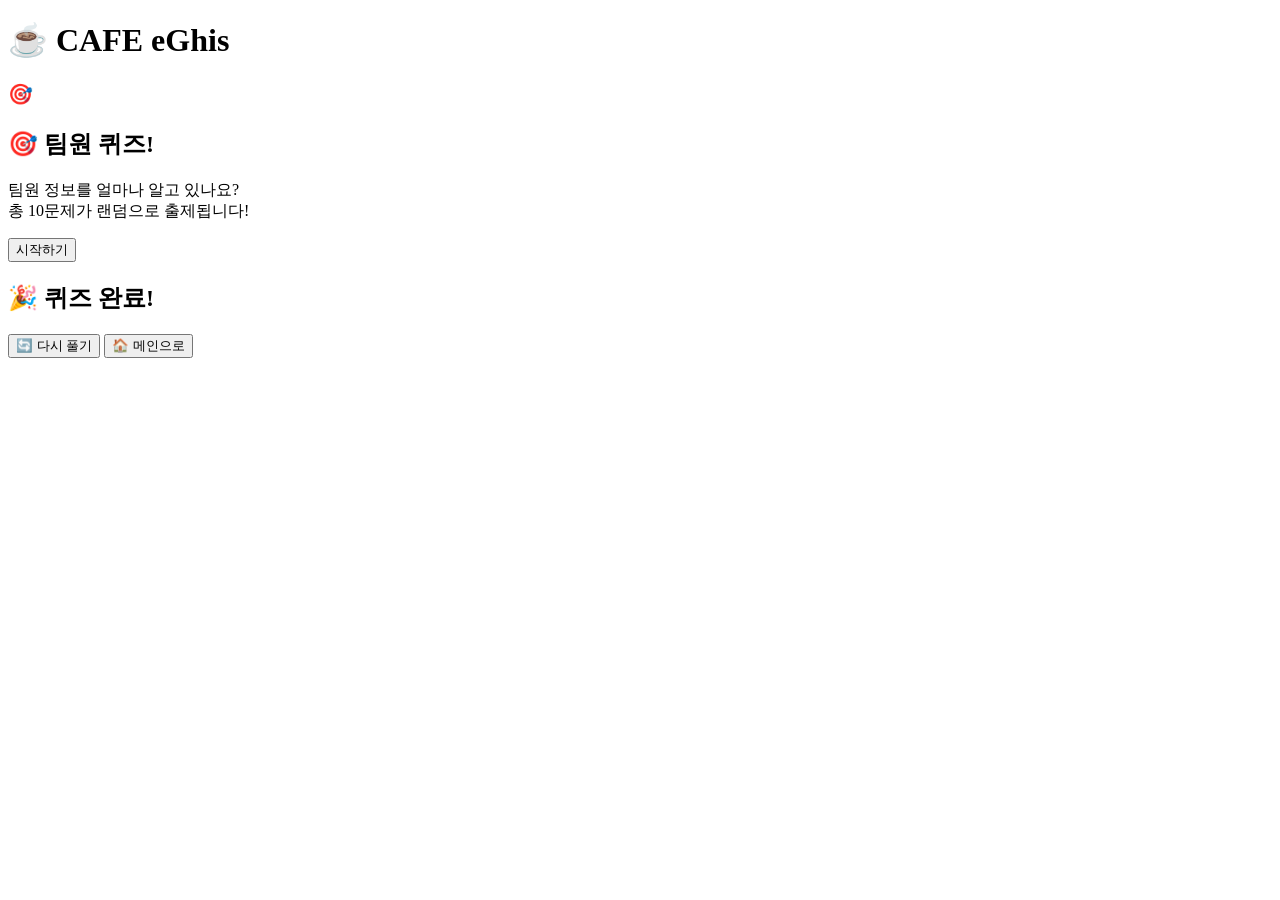
==== Quiz.html @ aa14d2da "퀴즈타임" ====
<!DOCTYPE html>
<html lang="ko">
<head>
    <meta charset="UTF-8">
    <meta name="viewport" content="width=device-width, initial-scale=1.0">
    <title>CAFE eGhis - 퀴즈 타임!</title>
    <link rel="stylesheet" href="quiz.css">
</head>
<body>
    <header>
        <h1 style="cursor:pointer;" onclick="location.href='index.html'">☕ CAFE eGhis</h1>
        <div style="color:white;font-size:20px;font-weight:700;">🎯 퀴즈 타임!</div>
    </header>

    <div id="quizScreen">
        <div class="quiz-box">

            <!-- 인트로 -->
            <div class="quiz-intro" id="quizIntro">
                <h2>🎯 팀원 퀴즈!</h2>
                <p>
                    팀원 정보를 얼마나 알고 있나요?<br>
                    총 10문제가 랜덤으로 출제됩니다!
                </p>
                <button id="startQuizBtn">시작하기</button>
            </div>

            <!-- 퀴즈 진행 -->
            <div id="quizPlay" style="display:none;">
                <div class="quiz-header">
                    <div class="quiz-progress" id="quizProgress">1 / 10</div>
                    <div class="quiz-progress-bar">
                        <div class="quiz-progress-fill" id="quizFill" style="width:10%"></div>
                    </div>
                </div>

                <div class="quiz-card">
                    <img class="quiz-member-img" id="quizMemberImg" src="" alt="">
                    <div class="quiz-question" id="quizQuestion"></div>
                    <div class="quiz-member-name" id="quizMemberName"></div>
                </div>

                <div class="quiz-options" id="quizOptions"></div>

                <div class="quiz-feedback" id="quizFeedback"></div>

                <button id="nextBtn">다음 문제 →</button>
            </div>

            <!-- 결과 -->
            <div class="quiz-result" id="quizResult">
                <h2>🎉 퀴즈 완료!</h2>
                <div class="quiz-score" id="quizScore"></div>
                <div class="quiz-score-label" id="quizScoreLabel"></div>
                <div class="quiz-result-btns">
                    <button id="retryBtn">🔄 다시 풀기</button>
                    <button id="backBtn" onclick="location.href='index.html'">🏠 메인으로</button>
                </div>
            </div>

        </div>
    </div>

    <script>
        const members = [
            { id:1, name:"이유리",  position:"팀장",           blood:"A",  mbti:"INFJ-T", work:"차트 수납, 청구, 고시",   hobby:"음악감상",           food:"만두",           interest:"맛집 탐방",  special:null, image:"assets/members/member1.png" },
            { id:2, name:"한제현",  position:"시니어매니저",    blood:"A",  mbti:"ISTJ",   work:"개발 및 운영 (청구, 계산)", hobby:"유튜브 감상",       food:null,             interest:"건강",       special:null, image:"assets/members/member2.png" },
            { id:3, name:"임병철",  position:"매니저",          blood:"O",  mbti:"ISTP",   work:"개발",                    hobby:"게임",               food:"회",             interest:"전자기기",   special:null, image:"assets/members/member3.png" },
            { id:4, name:"남민우",  position:"매니저",          blood:"B",  mbti:"INTP",   work:"개발, 헬로100 연동 외",    hobby:"야구시청",           food:"햄버거, 샌드위치", interest:null,       special:null, image:"assets/members/member4.png" },
            { id:5, name:"윤지석",  position:"매니저",          blood:"B",  mbti:"INTP",   work:"차트 개발 및 운영 TFT",    hobby:"게임, 웹소설",       food:null,             interest:null,        special:null, image:"assets/members/member5.png" },
            { id:6, name:"정주찬",  position:"매니저",          blood:"AB", mbti:"ISTJ",   work:"개발 및 이관 해결",        hobby:"연극 뮤지컬 감상",   food:"회 종류",        interest:"주식 재테크", special:"NixPen 2.0, 5.0 eGhis 1.0, 2.0 개발 경험", image:"assets/members/member6.png" },
            { id:7, name:"정제형",  position:"매니저",          blood:"B",  mbti:"INTJ",   work:"차트 개발 및 유지보수",    hobby:"운동, 주말에 하루종일 게임", food:null,       interest:null,        special:"고양이를 좋아하는데 털 알러지 있음", image:"assets/members/member7.png" },
        ];

        // 퀴즈 문제 유형
        const questionTypes = [
            { key:"blood",    label:"혈액형",   fmt: v => `${v}형` },
            { key:"mbti",     label:"MBTI",     fmt: v => v },
            { key:"hobby",    label:"취미",     fmt: v => v },
            { key:"food",     label:"최애음식", fmt: v => v },
            { key:"interest", label:"관심사",   fmt: v => v },
            { key:"special",  label:"특이사항", fmt: v => v },
        ];

        let questions = [];
        let current = 0;
        let score = 0;
        let answered = false;

        function shuffle(arr) {
            return arr.sort(() => Math.random() - 0.5);
        }

        function buildQuestions() {
            const pool = [];
            members.forEach(m => {
                questionTypes.forEach(qt => {
                    if (m[qt.key] && m[qt.key] !== "-") {
                        pool.push({ member: m, type: qt });
                    }
                });
            });
            return shuffle(pool).slice(0, 10);
        }

        function getWrongOptions(correct, qt) {
            const all = members
                .map(m => m[qt.key])
                .filter(v => v && v !== "-" && v !== correct);
            return shuffle([...new Set(all)]).slice(0, 3);
        }

        function renderQuestion() {
            const q = questions[current];
            const m = q.member;
            const qt = q.type;
            const correct = qt.fmt(m[qt.key]);

            document.getElementById("quizProgress").innerText = `${current + 1} / ${questions.length}`;
            document.getElementById("quizFill").style.width = `${((current + 1) / questions.length) * 100}%`;
            document.getElementById("quizMemberImg").src = m.image;
            document.getElementById("quizQuestion").innerText = `이 팀원의 ${qt.label}은?`;
            document.getElementById("quizMemberName").innerText = m.name;
            document.getElementById("quizFeedback").innerText = "";
            document.getElementById("quizFeedback").className = "quiz-feedback";
            document.getElementById("nextBtn").style.display = "none";

            const wrongs = getWrongOptions(m[qt.key], qt).map(v => qt.fmt(v));
            const opts = shuffle([correct, ...wrongs]);

            const container = document.getElementById("quizOptions");
            container.innerHTML = "";
            opts.forEach(opt => {
                const btn = document.createElement("button");
                btn.className = "quiz-opt";
                btn.innerText = opt;
                btn.onclick = () => answer(btn, opt, correct);
                container.appendChild(btn);
            });

            answered = false;
        }

        function answer(btn, selected, correct) {
            if (answered) return;
            answered = true;

            const allBtns = document.querySelectorAll(".quiz-opt");
            allBtns.forEach(b => {
                b.disabled = true;
                if (b.innerText === correct) b.classList.add("correct");
            });

            const feedback = document.getElementById("quizFeedback");
            if (selected === correct) {
                score++;
                btn.classList.add("correct");
                feedback.innerText = "✅ 정답!";
                feedback.className = "quiz-feedback correct";
            } else {
                btn.classList.add("wrong");
                feedback.innerText = `❌ 오답! 정답은 "${correct}"`;
                feedback.className = "quiz-feedback wrong";
            }

            document.getElementById("nextBtn").style.display = "inline-block";
        }

        function nextQuestion() {
            current++;
            if (current >= questions.length) {
                showResult();
            } else {
                renderQuestion();
            }
        }

        function showResult() {
            document.getElementById("quizPlay").style.display = "none";
            const result = document.getElementById("quizResult");
            result.style.display = "block";
            document.getElementById("quizScore").innerText = `${score} / ${questions.length}`;

            const pct = score / questions.length;
            let label = "";
            if (pct === 1)        label = "🏆 완벽해요! 팀원 박사!";
            else if (pct >= 0.8)  label = "😊 훌륭해요! 팀원을 잘 알고 있어요!";
            else if (pct >= 0.6)  label = "🙂 나쁘지 않아요! 조금 더 알아가봐요!";
            else if (pct >= 0.4)  label = "😅 아직 팀원과 친해질 필요가 있어요!";
            else                   label = "😢 팀원과 더 많이 대화해봐요!";

            document.getElementById("quizScoreLabel").innerText = label;
        }

        function startQuiz() {
            current = 0;
            score = 0;
            questions = buildQuestions();
            document.getElementById("quizIntro").style.display = "none";
            document.getElementById("quizResult").style.display = "none";
            document.getElementById("quizPlay").style.display = "block";
            renderQuestion();
        }

        document.getElementById("startQuizBtn").onclick = startQuiz;
        document.getElementById("nextBtn").onclick = nextQuestion;
        document.getElementById("retryBtn").onclick = startQuiz;
    </script>
</body>
</html>
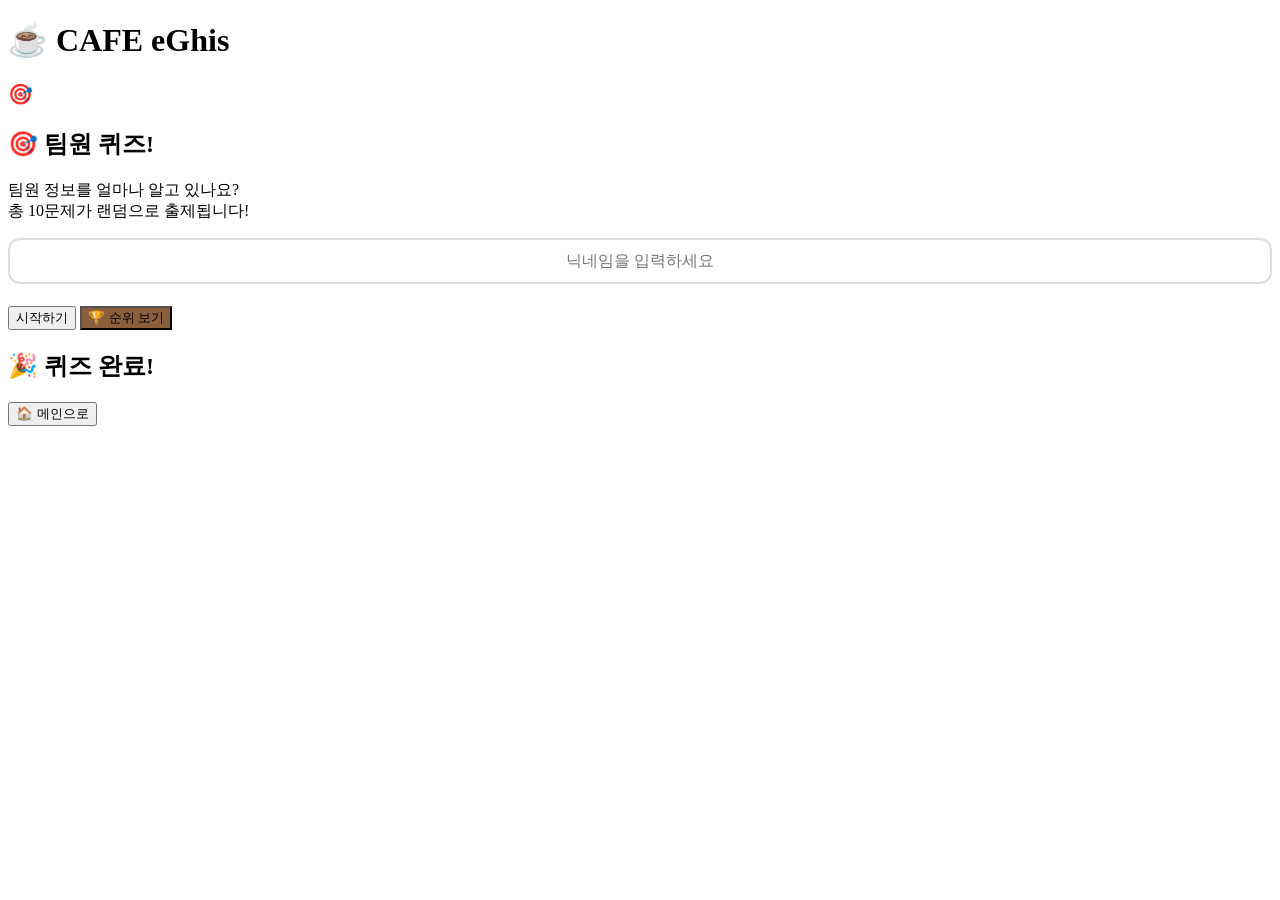
==== commit 19da353b: "퀴즈 Gist 토큰 연결" ====
--- a/Quiz.html
+++ b/Quiz.html
@@ -22,7 +22,12 @@
                     팀원 정보를 얼마나 알고 있나요?<br>
                     총 10문제가 랜덤으로 출제됩니다!
                 </p>
+                <input type="text" id="nicknameInput" placeholder="닉네임을 입력하세요" maxlength="10"
+                    style="width:100%;padding:12px 16px;border:2px solid #DDD;border-radius:12px;font-size:16px;margin-bottom:12px;box-sizing:border-box;text-align:center;">
+                <p id="nicknameError" style="color:#e74c3c;font-size:13px;margin-bottom:8px;display:none;">닉네임을 입력해주세요!</p>
+                <p id="alreadyPlayed" style="color:#e74c3c;font-size:13px;margin-bottom:8px;display:none;">이미 이 기기에서 참여했습니다.</p>
                 <button id="startQuizBtn">시작하기</button>
+                <button id="rankBtn" onclick="showRankOnly()" style="margin-top:10px;background:#8B5E3C;">🏆 순위 보기</button>
             </div>
 
             <!-- 퀴즈 진행 -->
@@ -52,16 +57,83 @@
                 <h2>🎉 퀴즈 완료!</h2>
                 <div class="quiz-score" id="quizScore"></div>
                 <div class="quiz-score-label" id="quizScoreLabel"></div>
+                <div id="rankBoard" style="margin:20px 0;text-align:left;"></div>
                 <div class="quiz-result-btns">
-                    <button id="retryBtn">🔄 다시 풀기</button>
                     <button id="backBtn" onclick="location.href='index.html'">🏠 메인으로</button>
                 </div>
             </div>
 
+            <!-- 순위만 보기 -->
+            <div id="rankOnlyScreen" style="display:none;">
+                <h2>🏆 퀴즈 순위</h2>
+                <div id="rankOnlyBoard" style="margin:20px 0;text-align:left;"></div>
+                <button onclick="document.getElementById('rankOnlyScreen').style.display='none';document.getElementById('quizIntro').style.display='block';">← 돌아가기</button>
+            </div>
+
         </div>
     </div>
 
     <script>
+        // ★ 여기에 본인 토큰과 Gist ID 입력
+        const GIST_TOKEN = "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";
+        const GIST_ID    = "a03b3741eb12de5af851c445a539a498";
+        const GIST_FILE  = "quiz_scores.json";
+
+        async function fetchScores() {
+            const res = await fetch(`https://api.github.com/gists/${GIST_ID}`, {
+                headers: { Authorization: `token ${GIST_TOKEN}` }
+            });
+            const data = await res.json();
+            return JSON.parse(data.files[GIST_FILE].content || "[]");
+        }
+
+        async function saveScore(nickname, score, total) {
+            const scores = await fetchScores();
+            scores.push({ nickname, score, total, date: new Date().toLocaleDateString("ko-KR") });
+            scores.sort((a, b) => b.score - a.score);
+            await fetch(`https://api.github.com/gists/${GIST_ID}`, {
+                method: "PATCH",
+                headers: {
+                    Authorization: `token ${GIST_TOKEN}`,
+                    "Content-Type": "application/json"
+                },
+                body: JSON.stringify({ files: { [GIST_FILE]: { content: JSON.stringify(scores, null, 2) } } })
+            });
+            return scores;
+        }
+
+        function renderRank(scores, containerId) {
+            const el = document.getElementById(containerId);
+            if (!scores.length) { el.innerHTML = "<p style='color:#888;text-align:center;'>아직 기록이 없어요!</p>"; return; }
+            el.innerHTML = `
+                <table style="width:100%;border-collapse:collapse;font-size:14px;">
+                    <thead>
+                        <tr style="background:#6F4E37;color:white;">
+                            <th style="padding:8px;border-radius:8px 0 0 0;">순위</th>
+                            <th style="padding:8px;">닉네임</th>
+                            <th style="padding:8px;">점수</th>
+                            <th style="padding:8px;border-radius:0 8px 0 0;">날짜</th>
+                        </tr>
+                    </thead>
+                    <tbody>
+                        ${scores.map((s, i) => `
+                            <tr style="background:${i % 2 === 0 ? '#FFF9F3' : 'white'};">
+                                <td style="padding:8px;text-align:center;">${i === 0 ? '🥇' : i === 1 ? '🥈' : i === 2 ? '🥉' : i + 1}</td>
+                                <td style="padding:8px;text-align:center;font-weight:600;">${s.nickname}</td>
+                                <td style="padding:8px;text-align:center;">${s.score} / ${s.total}</td>
+                                <td style="padding:8px;text-align:center;color:#888;">${s.date}</td>
+                            </tr>`).join("")}
+                    </tbody>
+                </table>`;
+        }
+
+        async function showRankOnly() {
+            document.getElementById("quizIntro").style.display = "none";
+            document.getElementById("rankOnlyScreen").style.display = "block";
+            document.getElementById("rankOnlyBoard").innerHTML = "<p style='text-align:center;color:#888;'>불러오는 중...</p>";
+            const scores = await fetchScores();
+            renderRank(scores, "rankOnlyBoard");
+        }
         const members = [
             { id:1, name:"이유리",  position:"팀장",           blood:"A",  mbti:"INFJ-T", work:"차트 수납, 청구, 고시",   hobby:"음악감상",           food:"만두",           interest:"맛집 탐방",  special:null, image:"assets/members/member1.png" },
             { id:2, name:"한제현",  position:"시니어매니저",    blood:"A",  mbti:"ISTJ",   work:"개발 및 운영 (청구, 계산)", hobby:"유튜브 감상",       food:null,             interest:"건강",       special:null, image:"assets/members/member2.png" },
@@ -175,7 +247,7 @@
             }
         }
 
-        function showResult() {
+        async function showResult() {
             document.getElementById("quizPlay").style.display = "none";
             const result = document.getElementById("quizResult");
             result.style.display = "block";
@@ -188,11 +260,30 @@
             else if (pct >= 0.6)  label = "🙂 나쁘지 않아요! 조금 더 알아가봐요!";
             else if (pct >= 0.4)  label = "😅 아직 팀원과 친해질 필요가 있어요!";
             else                   label = "😢 팀원과 더 많이 대화해봐요!";
-
             document.getElementById("quizScoreLabel").innerText = label;
-        }
+
+            document.getElementById("rankBoard").innerHTML = "<p style='text-align:center;color:#888;'>순위 저장 중...</p>";
+            localStorage.setItem("quizPlayed", "true");
+            const scores = await saveScore(nickname, score, questions.length);
+            renderRank(scores, "rankBoard");
+        }
+
+        let nickname = "";
 
         function startQuiz() {
+            const input = document.getElementById("nicknameInput").value.trim();
+            document.getElementById("nicknameError").style.display = "none";
+
+            if (localStorage.getItem("quizPlayed")) {
+                document.getElementById("alreadyPlayed").style.display = "block";
+                return;
+            }
+            if (!input) {
+                document.getElementById("nicknameError").style.display = "block";
+                return;
+            }
+
+            nickname = input;
             current = 0;
             score = 0;
             questions = buildQuestions();
@@ -202,9 +293,13 @@
             renderQuestion();
         }
 
+        // 이미 참여한 PC면 안내
+        if (localStorage.getItem("quizPlayed")) {
+            document.getElementById("alreadyPlayed").style.display = "block";
+        }
+
         document.getElementById("startQuizBtn").onclick = startQuiz;
         document.getElementById("nextBtn").onclick = nextQuestion;
-        document.getElementById("retryBtn").onclick = startQuiz;
     </script>
 </body>
 </html>
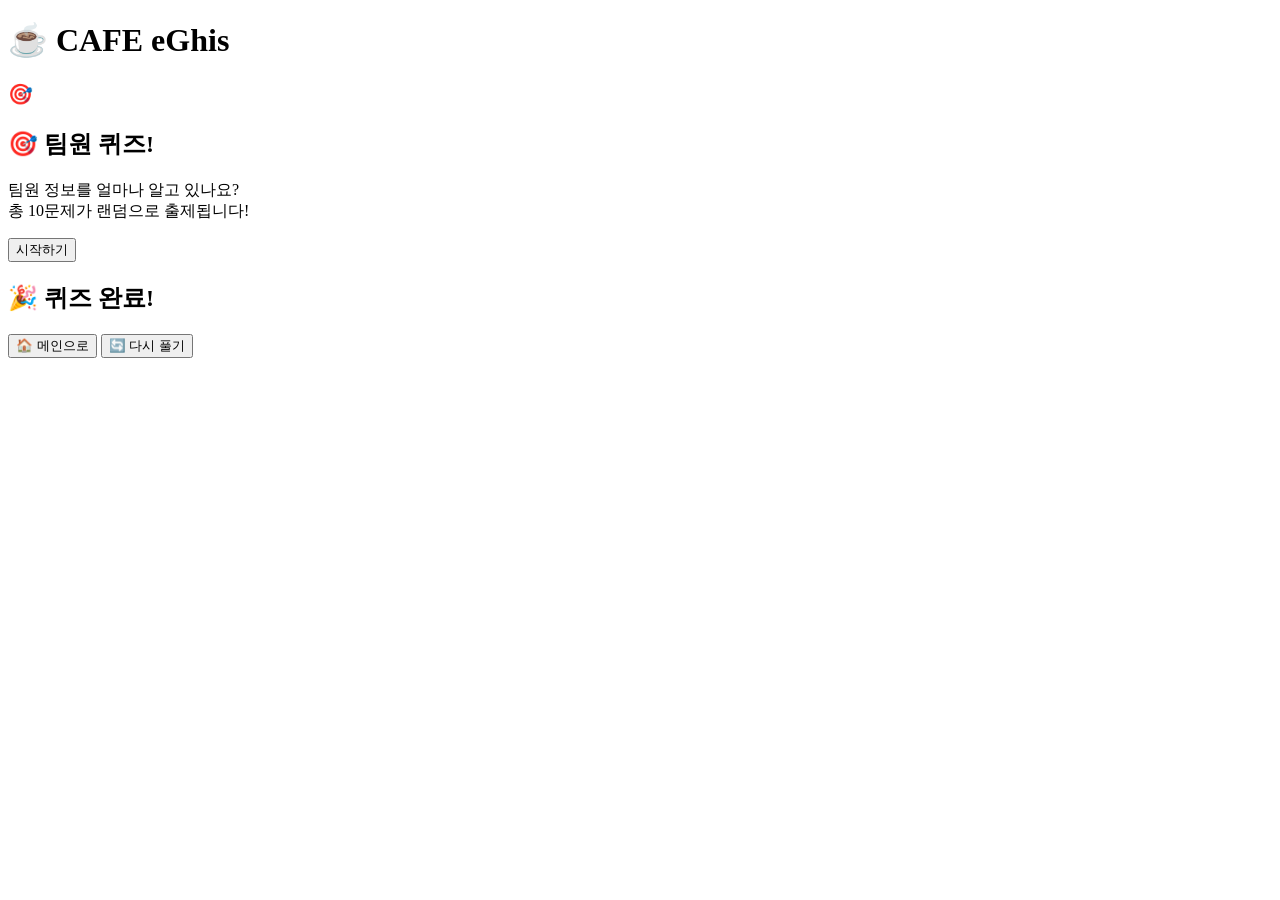
==== commit 7e56ee35: "퀴즈 DB 연동 제거 - 순수 퀴즈 기능만 유지" ====
--- a/Quiz.html
+++ b/Quiz.html
@@ -22,12 +22,7 @@
                     팀원 정보를 얼마나 알고 있나요?<br>
                     총 10문제가 랜덤으로 출제됩니다!
                 </p>
-                <input type="text" id="nicknameInput" placeholder="닉네임을 입력하세요" maxlength="10"
-                    style="width:100%;padding:12px 16px;border:2px solid #DDD;border-radius:12px;font-size:16px;margin-bottom:12px;box-sizing:border-box;text-align:center;">
-                <p id="nicknameError" style="color:#e74c3c;font-size:13px;margin-bottom:8px;display:none;">닉네임을 입력해주세요!</p>
-                <p id="alreadyPlayed" style="color:#e74c3c;font-size:13px;margin-bottom:8px;display:none;">이미 이 기기에서 참여했습니다.</p>
                 <button id="startQuizBtn">시작하기</button>
-                <button id="rankBtn" onclick="showRankOnly()" style="margin-top:10px;background:#8B5E3C;">🏆 순위 보기</button>
             </div>
 
             <!-- 퀴즈 진행 -->
@@ -57,83 +52,16 @@
                 <h2>🎉 퀴즈 완료!</h2>
                 <div class="quiz-score" id="quizScore"></div>
                 <div class="quiz-score-label" id="quizScoreLabel"></div>
-                <div id="rankBoard" style="margin:20px 0;text-align:left;"></div>
                 <div class="quiz-result-btns">
                     <button id="backBtn" onclick="location.href='index.html'">🏠 메인으로</button>
+                    <button id="retryBtn">🔄 다시 풀기</button>
                 </div>
             </div>
 
-            <!-- 순위만 보기 -->
-            <div id="rankOnlyScreen" style="display:none;">
-                <h2>🏆 퀴즈 순위</h2>
-                <div id="rankOnlyBoard" style="margin:20px 0;text-align:left;"></div>
-                <button onclick="document.getElementById('rankOnlyScreen').style.display='none';document.getElementById('quizIntro').style.display='block';">← 돌아가기</button>
-            </div>
-
         </div>
     </div>
 
     <script>
-        // ★ 여기에 본인 토큰과 Gist ID 입력
-        const GIST_TOKEN = "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";
-        const GIST_ID    = "a03b3741eb12de5af851c445a539a498";
-        const GIST_FILE  = "quiz_scores.json";
-
-        async function fetchScores() {
-            const res = await fetch(`https://api.github.com/gists/${GIST_ID}`, {
-                headers: { Authorization: `token ${GIST_TOKEN}` }
-            });
-            const data = await res.json();
-            return JSON.parse(data.files[GIST_FILE].content || "[]");
-        }
-
-        async function saveScore(nickname, score, total) {
-            const scores = await fetchScores();
-            scores.push({ nickname, score, total, date: new Date().toLocaleDateString("ko-KR") });
-            scores.sort((a, b) => b.score - a.score);
-            await fetch(`https://api.github.com/gists/${GIST_ID}`, {
-                method: "PATCH",
-                headers: {
-                    Authorization: `token ${GIST_TOKEN}`,
-                    "Content-Type": "application/json"
-                },
-                body: JSON.stringify({ files: { [GIST_FILE]: { content: JSON.stringify(scores, null, 2) } } })
-            });
-            return scores;
-        }
-
-        function renderRank(scores, containerId) {
-            const el = document.getElementById(containerId);
-            if (!scores.length) { el.innerHTML = "<p style='color:#888;text-align:center;'>아직 기록이 없어요!</p>"; return; }
-            el.innerHTML = `
-                <table style="width:100%;border-collapse:collapse;font-size:14px;">
-                    <thead>
-                        <tr style="background:#6F4E37;color:white;">
-                            <th style="padding:8px;border-radius:8px 0 0 0;">순위</th>
-                            <th style="padding:8px;">닉네임</th>
-                            <th style="padding:8px;">점수</th>
-                            <th style="padding:8px;border-radius:0 8px 0 0;">날짜</th>
-                        </tr>
-                    </thead>
-                    <tbody>
-                        ${scores.map((s, i) => `
-                            <tr style="background:${i % 2 === 0 ? '#FFF9F3' : 'white'};">
-                                <td style="padding:8px;text-align:center;">${i === 0 ? '🥇' : i === 1 ? '🥈' : i === 2 ? '🥉' : i + 1}</td>
-                                <td style="padding:8px;text-align:center;font-weight:600;">${s.nickname}</td>
-                                <td style="padding:8px;text-align:center;">${s.score} / ${s.total}</td>
-                                <td style="padding:8px;text-align:center;color:#888;">${s.date}</td>
-                            </tr>`).join("")}
-                    </tbody>
-                </table>`;
-        }
-
-        async function showRankOnly() {
-            document.getElementById("quizIntro").style.display = "none";
-            document.getElementById("rankOnlyScreen").style.display = "block";
-            document.getElementById("rankOnlyBoard").innerHTML = "<p style='text-align:center;color:#888;'>불러오는 중...</p>";
-            const scores = await fetchScores();
-            renderRank(scores, "rankOnlyBoard");
-        }
         const members = [
             { id:1, name:"이유리",  position:"팀장",           blood:"A",  mbti:"INFJ-T", work:"차트 수납, 청구, 고시",   hobby:"음악감상",           food:"만두",           interest:"맛집 탐방",  special:null, image:"assets/members/member1.png" },
             { id:2, name:"한제현",  position:"시니어매니저",    blood:"A",  mbti:"ISTJ",   work:"개발 및 운영 (청구, 계산)", hobby:"유튜브 감상",       food:null,             interest:"건강",       special:null, image:"assets/members/member2.png" },
@@ -144,7 +72,6 @@
             { id:7, name:"정제형",  position:"매니저",          blood:"B",  mbti:"INTJ",   work:"차트 개발 및 유지보수",    hobby:"운동, 주말에 하루종일 게임", food:null,       interest:null,        special:"고양이를 좋아하는데 털 알러지 있음", image:"assets/members/member7.png" },
         ];
 
-        // 퀴즈 문제 유형
         const questionTypes = [
             { key:"blood",    label:"혈액형",   fmt: v => `${v}형` },
             { key:"mbti",     label:"MBTI",     fmt: v => v },
@@ -247,7 +174,7 @@
             }
         }
 
-        async function showResult() {
+        function showResult() {
             document.getElementById("quizPlay").style.display = "none";
             const result = document.getElementById("quizResult");
             result.style.display = "block";
@@ -261,29 +188,9 @@
             else if (pct >= 0.4)  label = "😅 아직 팀원과 친해질 필요가 있어요!";
             else                   label = "😢 팀원과 더 많이 대화해봐요!";
             document.getElementById("quizScoreLabel").innerText = label;
-
-            document.getElementById("rankBoard").innerHTML = "<p style='text-align:center;color:#888;'>순위 저장 중...</p>";
-            localStorage.setItem("quizPlayed", "true");
-            const scores = await saveScore(nickname, score, questions.length);
-            renderRank(scores, "rankBoard");
-        }
-
-        let nickname = "";
+        }
 
         function startQuiz() {
-            const input = document.getElementById("nicknameInput").value.trim();
-            document.getElementById("nicknameError").style.display = "none";
-
-            if (localStorage.getItem("quizPlayed")) {
-                document.getElementById("alreadyPlayed").style.display = "block";
-                return;
-            }
-            if (!input) {
-                document.getElementById("nicknameError").style.display = "block";
-                return;
-            }
-
-            nickname = input;
             current = 0;
             score = 0;
             questions = buildQuestions();
@@ -293,13 +200,9 @@
             renderQuestion();
         }
 
-        // 이미 참여한 PC면 안내
-        if (localStorage.getItem("quizPlayed")) {
-            document.getElementById("alreadyPlayed").style.display = "block";
-        }
-
         document.getElementById("startQuizBtn").onclick = startQuiz;
         document.getElementById("nextBtn").onclick = nextQuestion;
+        document.getElementById("retryBtn").onclick = startQuiz;
     </script>
 </body>
-</html>+</html>
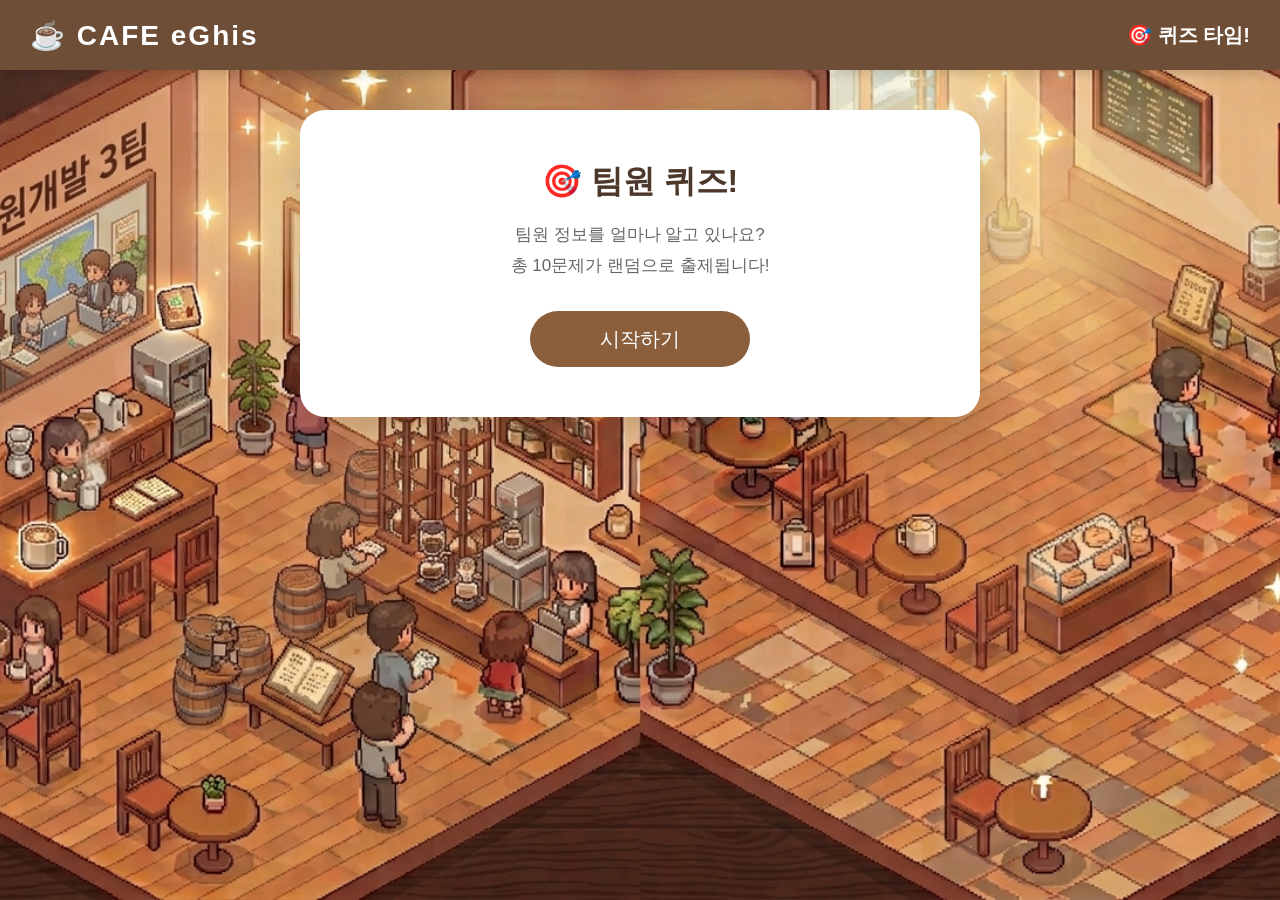
==== commit 7ef7be7a: "Update Quiz.html" ====
--- a/Quiz.html
+++ b/Quiz.html
@@ -4,7 +4,7 @@
     <meta charset="UTF-8">
     <meta name="viewport" content="width=device-width, initial-scale=1.0">
     <title>CAFE eGhis - 퀴즈 타임!</title>
-    <link rel="stylesheet" href="quiz.css">
+    <link rel="stylesheet" href="Quiz.css">
 </head>
 <body>
     <header>
--- a/Quiz.css
+++ b/Quiz.css
@@ -0,0 +1,294 @@
+/* ===============================
+   CAFE eGhis - quiz.css
+================================= */
+
+* {
+    margin: 0;
+    padding: 0;
+    box-sizing: border-box;
+    font-family: "Pretendard", "Noto Sans KR", sans-serif;
+}
+
+body {
+    background: url('assets/Background/Background-image.png') center center / cover fixed;
+    background-color: #F6F2EA;
+    color: #4B382A;
+    overflow-x: hidden;
+}
+
+/* HEADER */
+
+header {
+    width: 100%;
+    height: 70px;
+    background: #6F4E37;
+    color: white;
+    display: flex;
+    justify-content: space-between;
+    align-items: center;
+    padding: 0 30px;
+    position: fixed;
+    top: 0;
+    left: 0;
+    z-index: 999;
+    box-shadow: 0 4px 10px rgba(0,0,0,.15);
+}
+
+header h1 {
+    font-size: 28px;
+    font-weight: 700;
+    letter-spacing: 2px;
+}
+
+/* QUIZ SCREEN */
+
+#quizScreen {
+    display: flex;
+    justify-content: center;
+    align-items: flex-start;
+    padding-top: 110px;
+    padding-bottom: 60px;
+    min-height: 100vh;
+}
+
+.quiz-box {
+    background: white;
+    border-radius: 25px;
+    padding: 50px;
+    width: 680px;
+    max-width: 95vw;
+    box-shadow: 0 15px 40px rgba(0,0,0,0.15);
+    text-align: center;
+}
+
+/* PROGRESS */
+
+.quiz-header {
+    margin-bottom: 30px;
+}
+
+.quiz-progress {
+    font-size: 14px;
+    color: #999;
+    margin-bottom: 6px;
+}
+
+.quiz-progress-bar {
+    width: 100%;
+    height: 8px;
+    background: #EEE;
+    border-radius: 10px;
+    overflow: hidden;
+}
+
+.quiz-progress-fill {
+    height: 100%;
+    background: #8B5E3C;
+    border-radius: 10px;
+    transition: width 0.4s ease;
+}
+
+/* CARD */
+
+.quiz-card {
+    background: #FBF8F4;
+    border-radius: 18px;
+    padding: 30px;
+    margin-bottom: 24px;
+    border: 2px solid #EFE7DC;
+}
+
+.quiz-member-img {
+    width: 100px;
+    height: 100px;
+    border-radius: 50%;
+    object-fit: cover;
+    border: 4px solid #F3E5D5;
+    margin-bottom: 14px;
+}
+
+.quiz-question {
+    font-size: 20px;
+    font-weight: 700;
+    color: #4B382A;
+    margin-bottom: 6px;
+}
+
+.quiz-member-name {
+    font-size: 16px;
+    color: #8B5E3C;
+    font-weight: 600;
+}
+
+/* OPTIONS */
+
+.quiz-options {
+    display: grid;
+    grid-template-columns: 1fr 1fr;
+    gap: 12px;
+    margin-bottom: 24px;
+}
+
+.quiz-opt {
+    padding: 16px 12px;
+    border: 2.5px solid #EFE7DC;
+    border-radius: 14px;
+    background: white;
+    font-size: 15px;
+    font-weight: 600;
+    cursor: pointer;
+    transition: .22s;
+    color: #4B382A;
+}
+
+.quiz-opt:hover:not(:disabled) {
+    border-color: #8B5E3C;
+    background: #F5EDE3;
+    transform: translateY(-2px);
+}
+
+.quiz-opt.correct {
+    background: #2E7D52;
+    border-color: #2E7D52;
+    color: white;
+}
+
+.quiz-opt.wrong {
+    background: #C0392B;
+    border-color: #C0392B;
+    color: white;
+}
+
+.quiz-opt:disabled {
+    cursor: default;
+    transform: none !important;
+}
+
+/* FEEDBACK */
+
+.quiz-feedback {
+    font-size: 18px;
+    font-weight: 700;
+    margin-bottom: 16px;
+    min-height: 28px;
+}
+
+.quiz-feedback.correct { color: #2E7D52; }
+.quiz-feedback.wrong   { color: #C0392B; }
+
+/* NEXT BTN */
+
+#nextBtn {
+    width: 200px;
+    height: 52px;
+    border: none;
+    border-radius: 40px;
+    background: #8B5E3C;
+    color: white;
+    font-size: 18px;
+    cursor: pointer;
+    transition: .25s;
+    display: none;
+}
+
+#nextBtn:hover {
+    background: #A46A3F;
+    transform: translateY(-2px);
+}
+
+/* RESULT */
+
+.quiz-result {
+    display: none;
+}
+
+.quiz-result h2 {
+    font-size: 32px;
+    margin-bottom: 16px;
+}
+
+.quiz-score {
+    font-size: 60px;
+    font-weight: 900;
+    color: #8B5E3C;
+    margin: 20px 0;
+}
+
+.quiz-score-label {
+    font-size: 18px;
+    color: #888;
+    margin-bottom: 30px;
+}
+
+.quiz-result-btns {
+    display: flex;
+    justify-content: center;
+    gap: 14px;
+}
+
+.quiz-result-btns button {
+    padding: 14px 28px;
+    border: none;
+    border-radius: 40px;
+    font-size: 16px;
+    cursor: pointer;
+    transition: .25s;
+    font-weight: 600;
+}
+
+#retryBtn {
+    background: #8B5E3C;
+    color: white;
+}
+
+#retryBtn:hover {
+    background: #A46A3F;
+    transform: translateY(-2px);
+}
+
+#backBtn {
+    background: white;
+    color: #8B5E3C;
+    border: 2.5px solid #8B5E3C !important;
+}
+
+#backBtn:hover {
+    background: #8B5E3C;
+    color: white;
+    transform: translateY(-2px);
+}
+
+/* INTRO */
+
+.quiz-intro {
+    text-align: center;
+}
+
+.quiz-intro h2 {
+    font-size: 32px;
+    margin-bottom: 16px;
+}
+
+.quiz-intro p {
+    font-size: 17px;
+    color: #666;
+    margin-bottom: 30px;
+    line-height: 1.8;
+}
+
+#startQuizBtn {
+    width: 220px;
+    height: 56px;
+    border: none;
+    border-radius: 40px;
+    background: #8B5E3C;
+    color: white;
+    font-size: 20px;
+    cursor: pointer;
+    transition: .25s;
+}
+
+#startQuizBtn:hover {
+    background: #A46A3F;
+    transform: translateY(-2px);
+}
